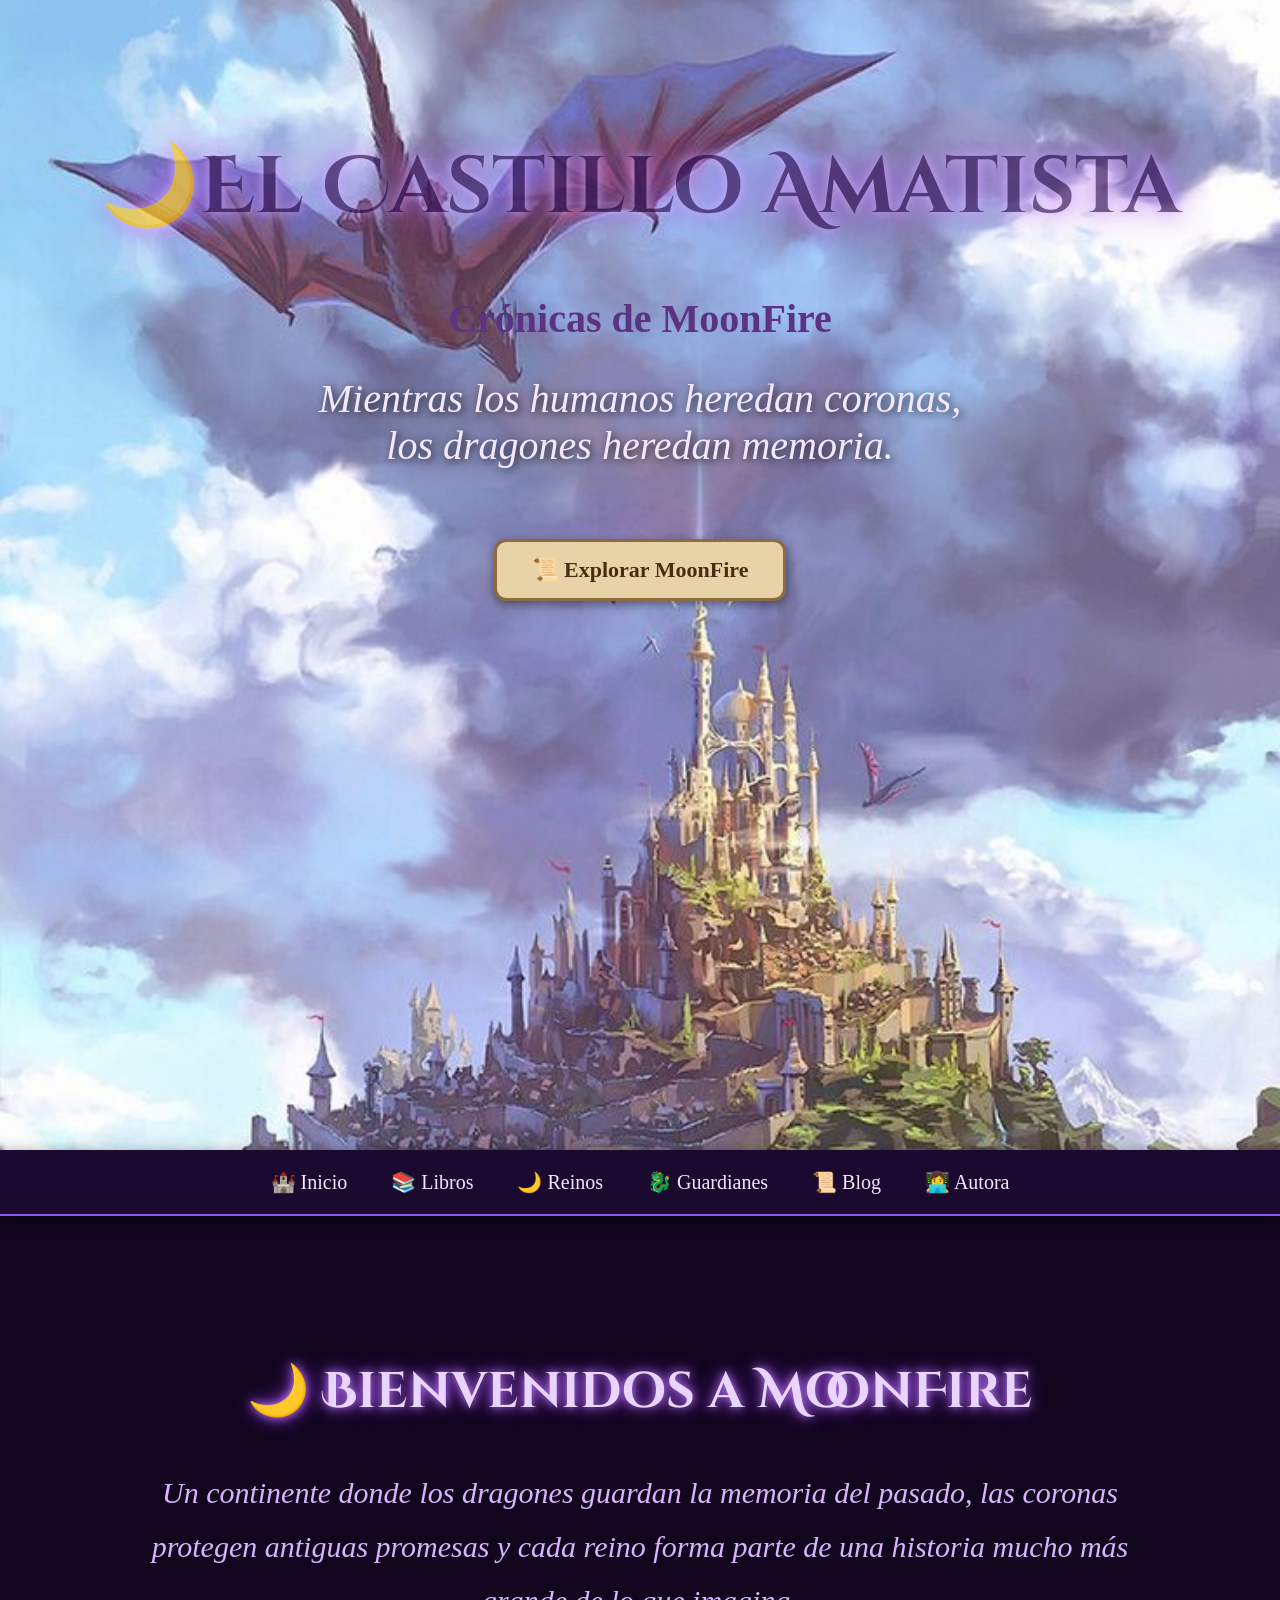
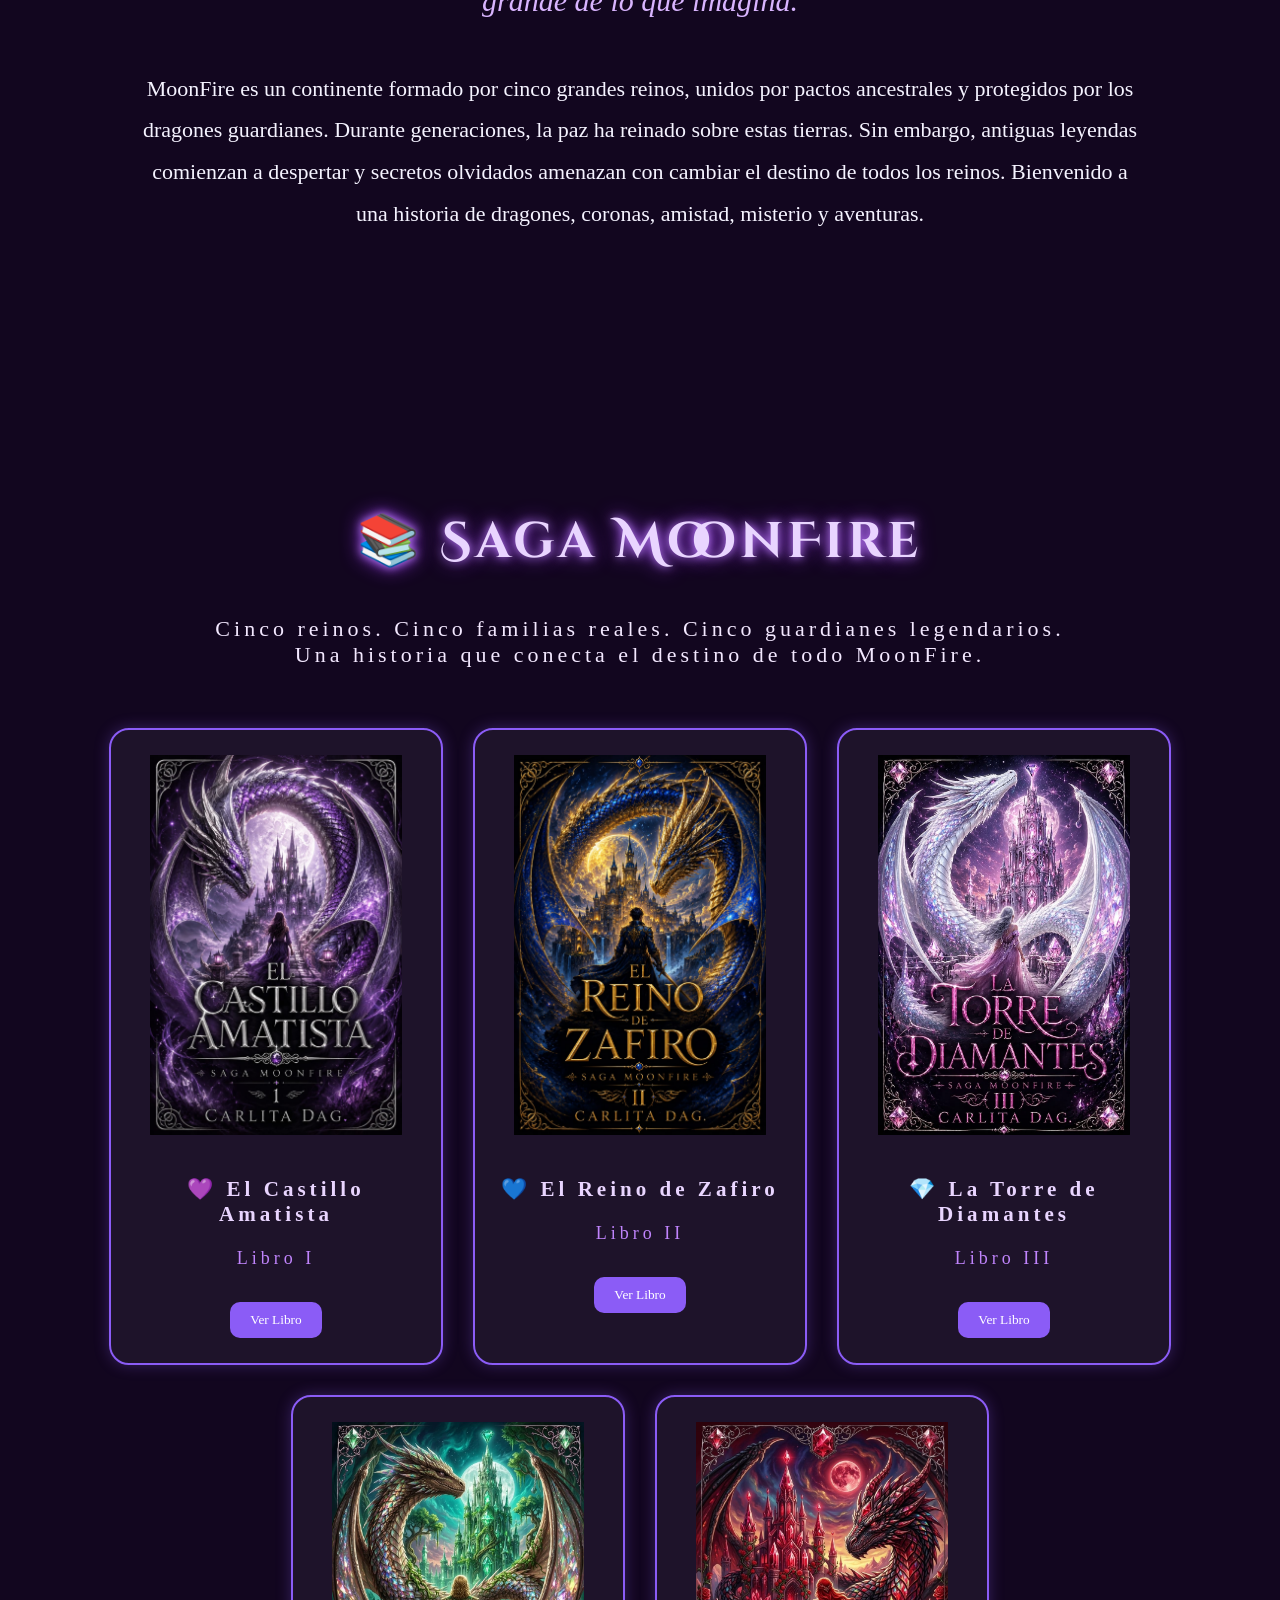
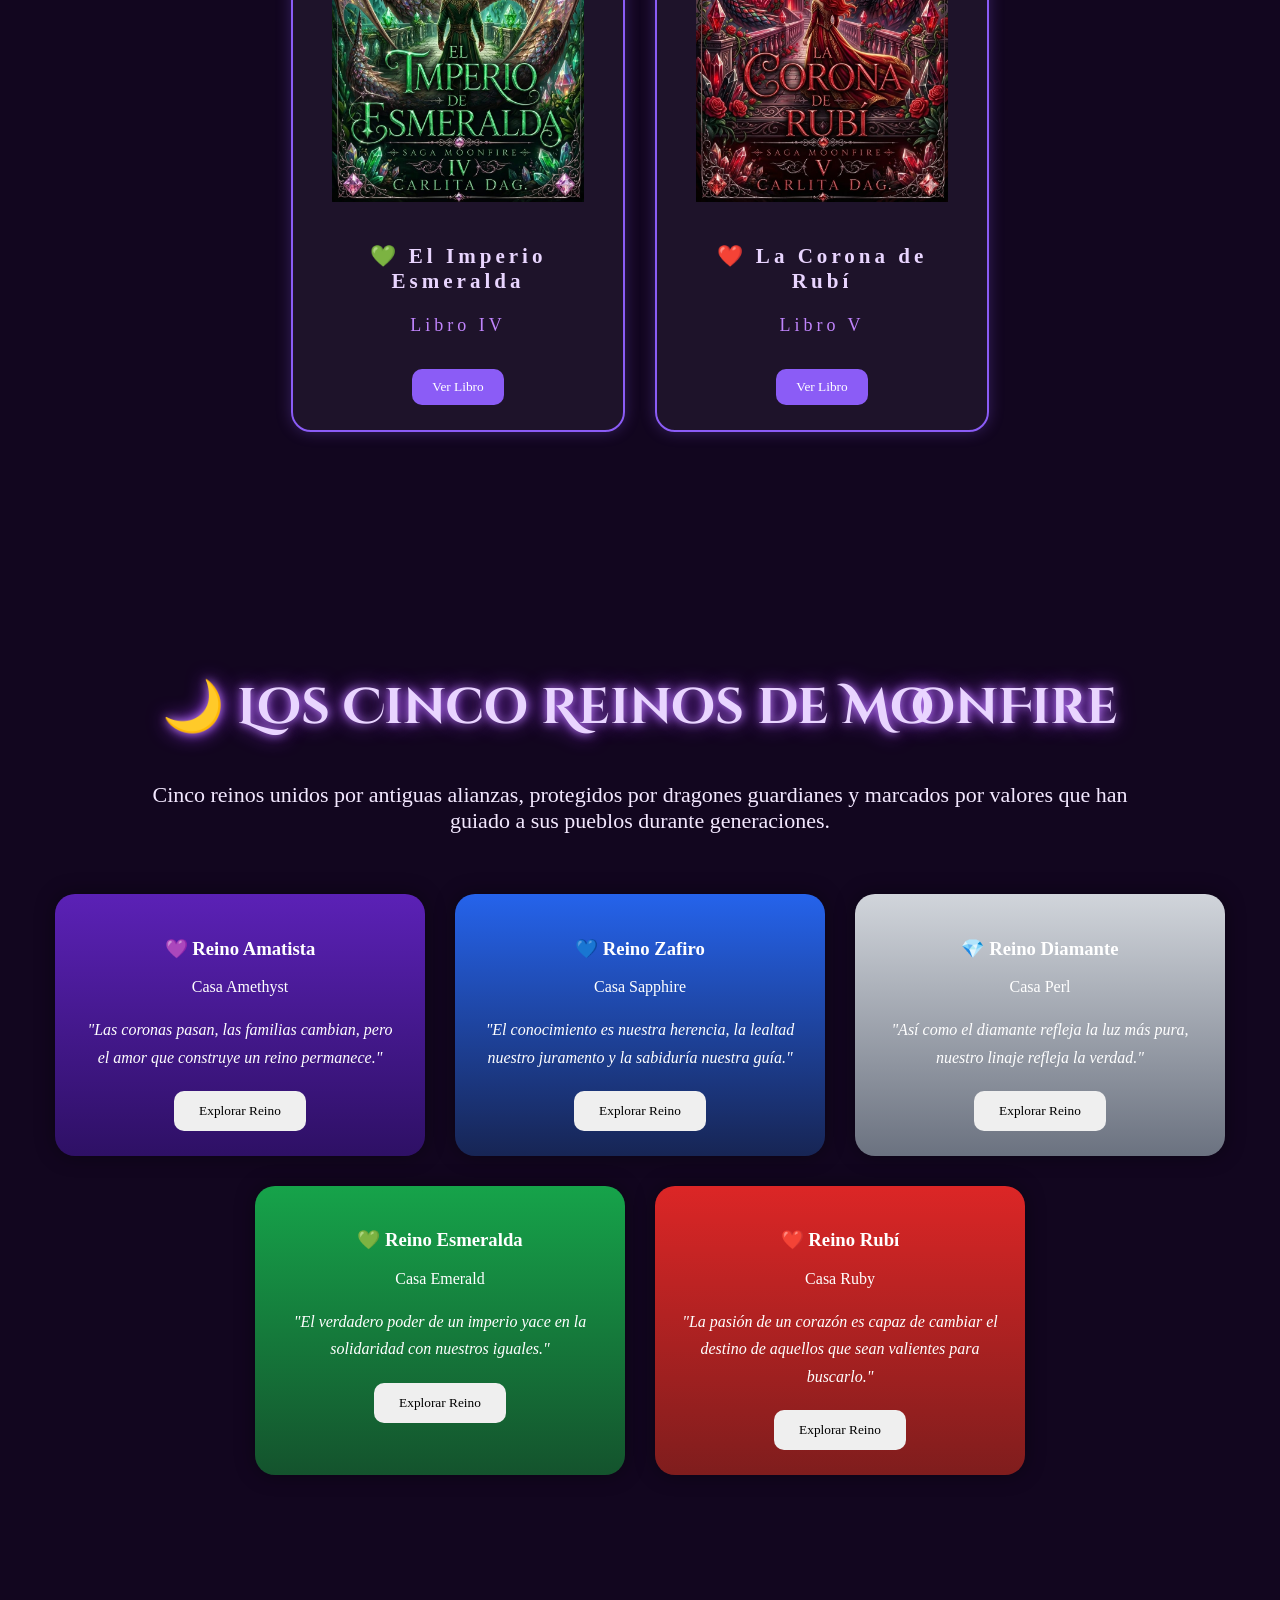
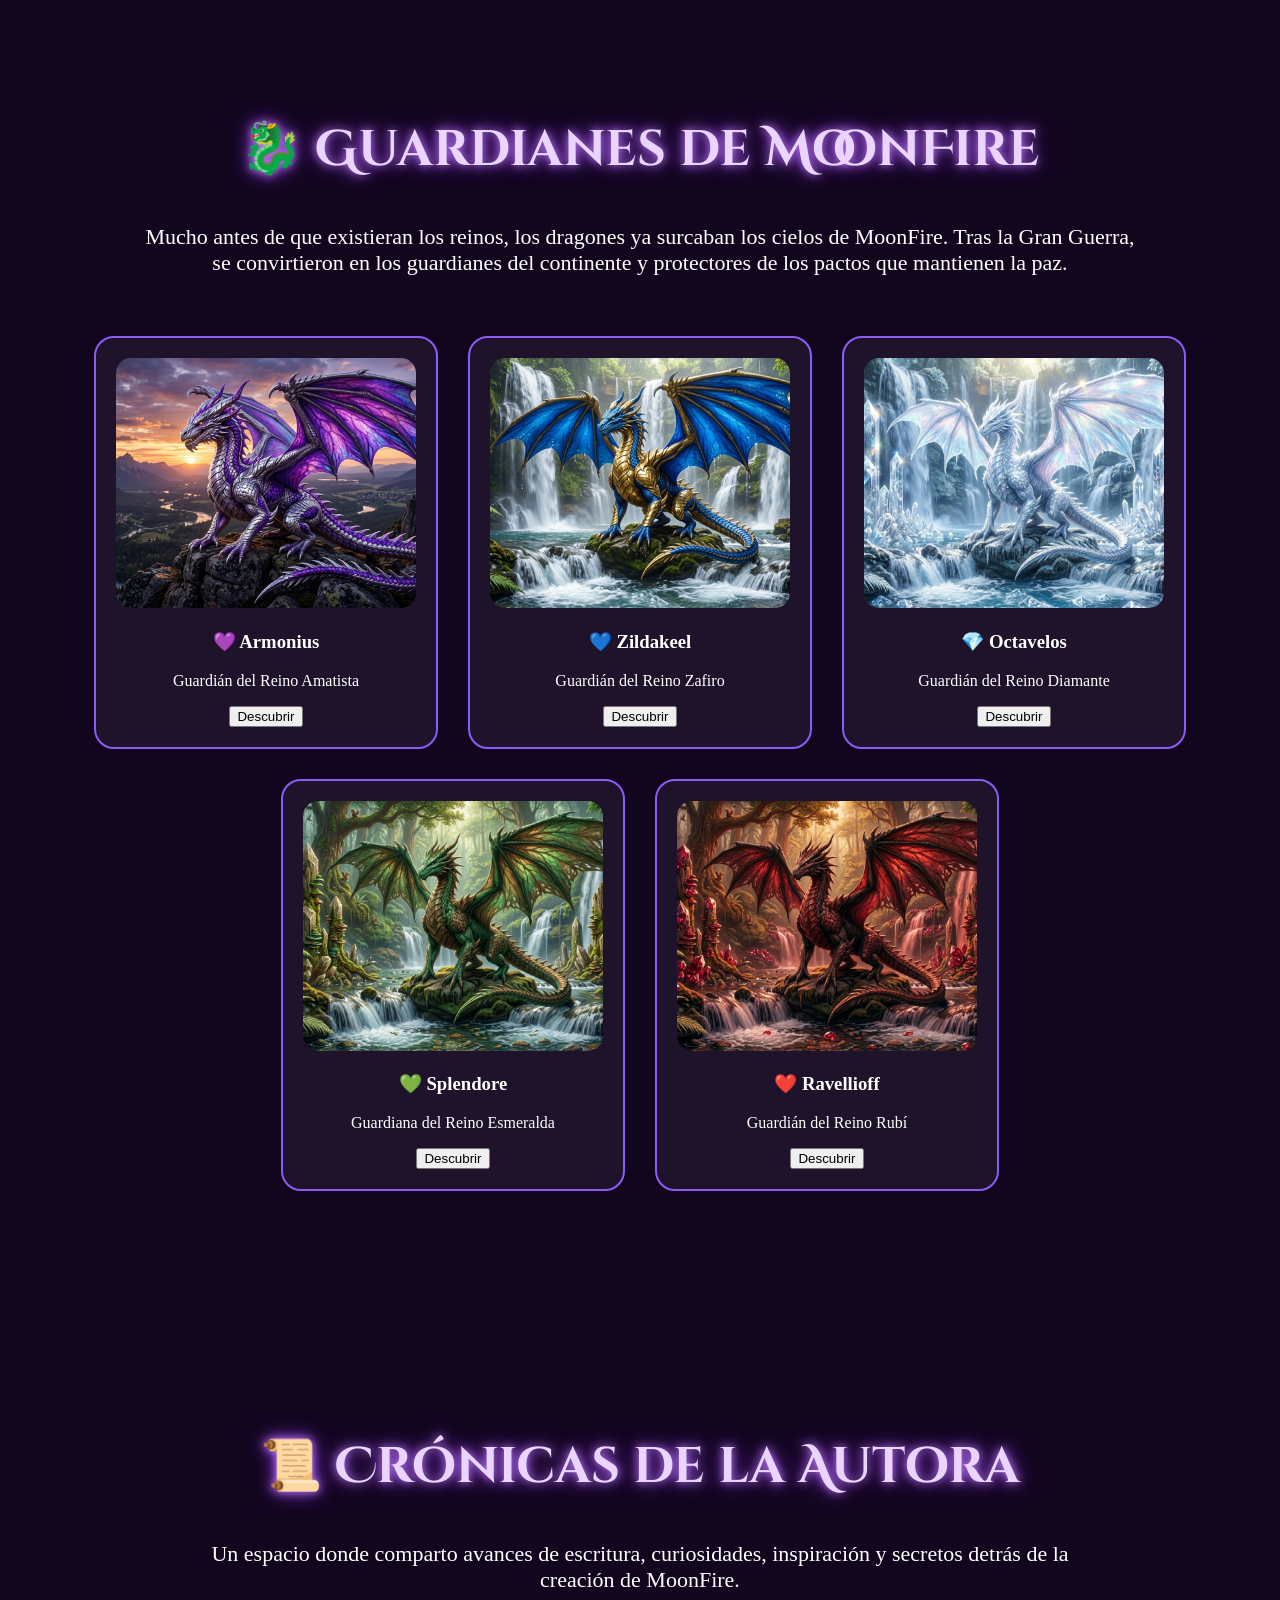
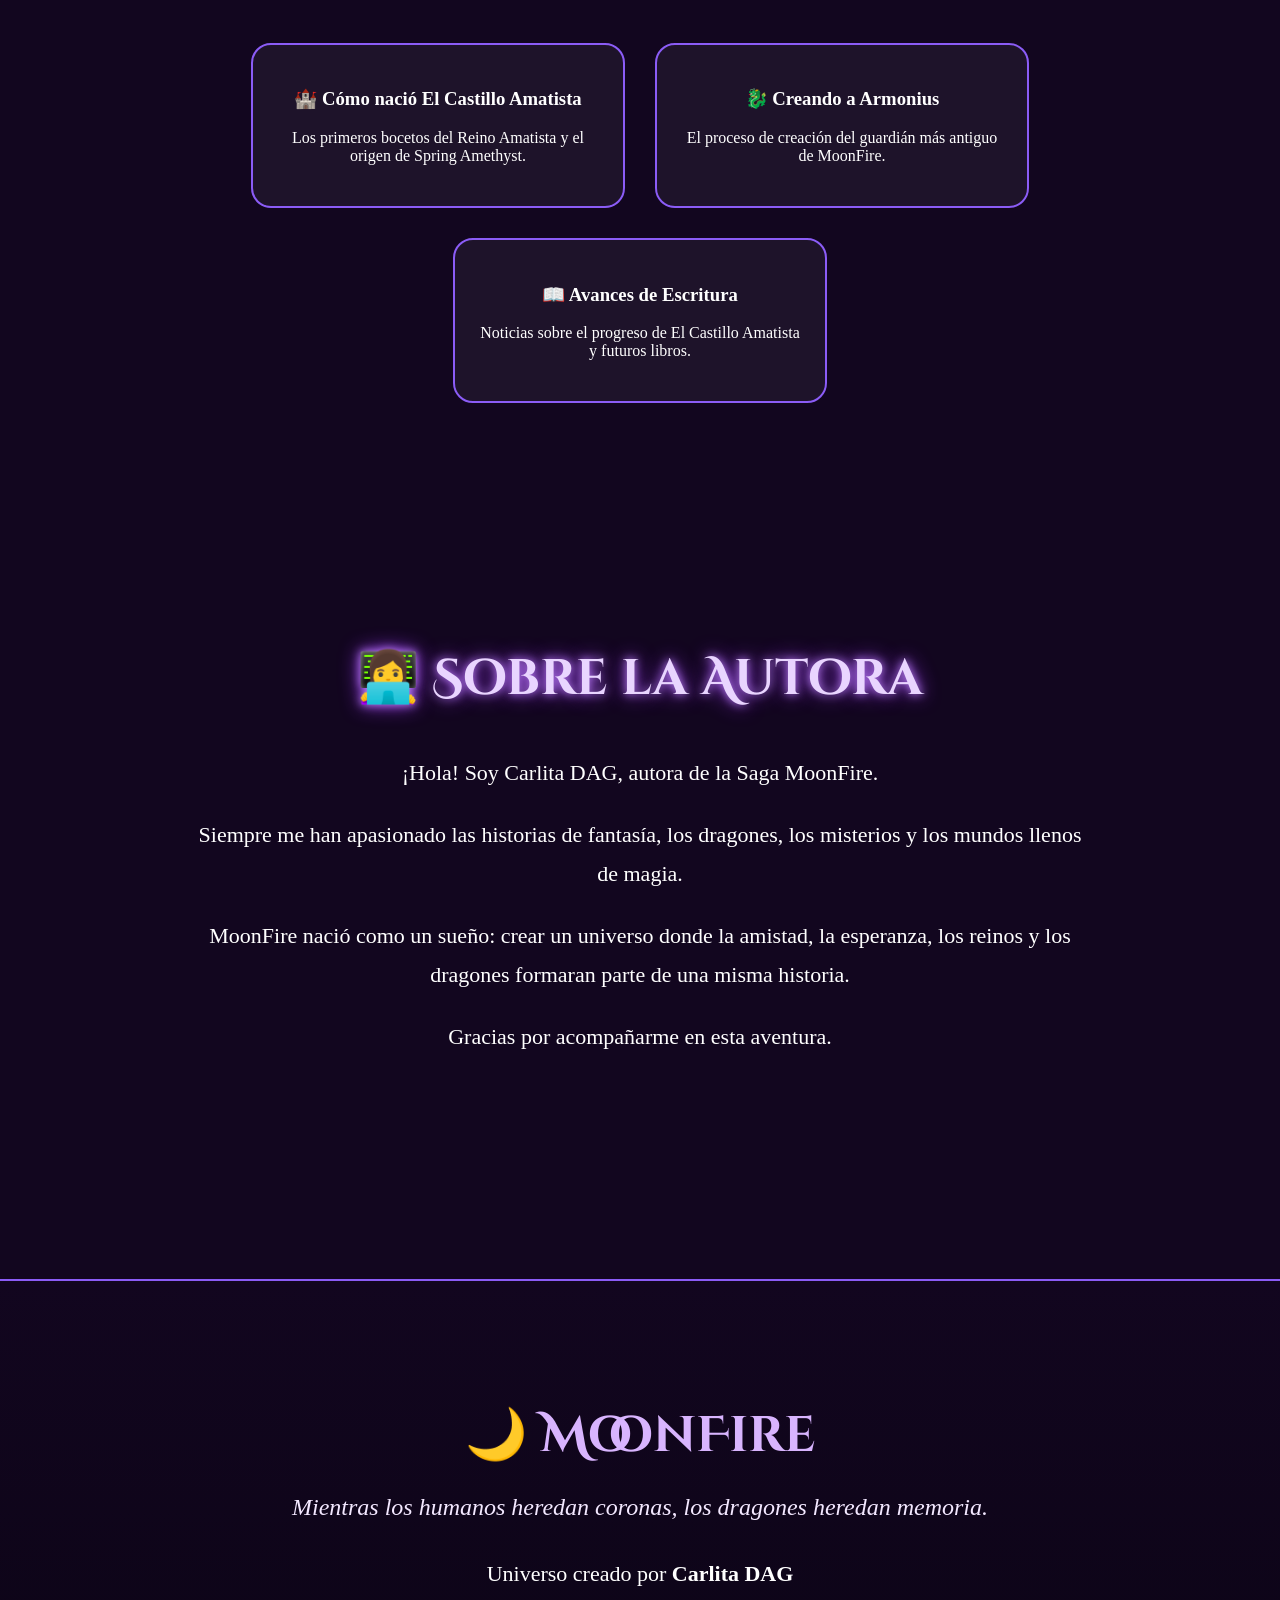
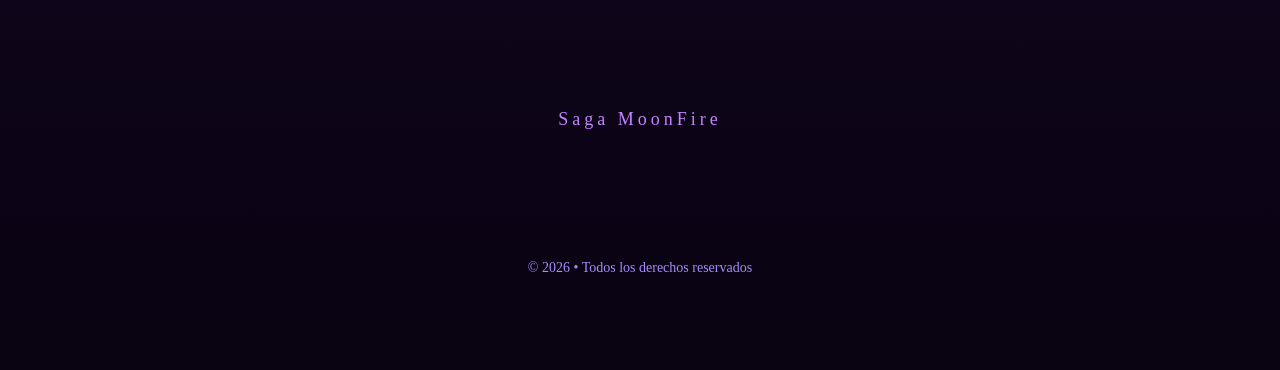
==== index.html @ ded95fde "Primera versión de MoonFire" ====
<!DOCTYPE html>
<html lang="es">
<head>
    <meta charset="UTF-8">
    <meta name="viewport" content="width=device-width, initial-scale=1.0">
    <title>MoonFire - Crónicas de MoonFire</title>

    <link rel="stylesheet" href="style.css">
    <link href="https://fonts.googleapis.com/css2?family=Cinzel+Decorative:wght@400;700&display=swap" rel="stylesheet">
</head>

<body>

<header>
    <h1 class="titulo-principal">🌙El Castillo Amatista</h1>
    <h2>Crónicas de MoonFire</h2>
    <p class="frase-principal">
    Mientras los humanos heredan coronas,<br>
    los dragones heredan memoria.
</p>
  
<a href="#inicio" class="pergamino-btn" id="explorar">
    📜 Explorar MoonFire
</a>
</header>



<nav class="menu-principal">

    <a href="#inicio">🏰 Inicio</a>

    <a href="#libros">📚 Libros</a>

    <a href="#reinos">🌙 Reinos</a>

    <a href="#guardianes">🐉 Guardianes</a>

    <a href="#blog">📜 Blog</a>

    <a href="#autora">👩‍💻 Autora</a>


</nav>



<section id="inicio" class="bienvenida">

    <h2 class="titulo-seccion">
        🌙 Bienvenidos a MoonFire
    </h2>

    <p class="frase-moonfire">
        Un continente donde los dragones guardan la memoria del pasado,
        las coronas protegen antiguas promesas y cada reino forma parte
        de una historia mucho más grande de lo que imagina.
    </p>

    <p class="texto-moonfire">

        MoonFire es un continente formado por cinco grandes reinos,
        unidos por pactos ancestrales y protegidos por los dragones guardianes.

        Durante generaciones, la paz ha reinado sobre estas tierras.
        Sin embargo, antiguas leyendas comienzan a despertar y secretos
        olvidados amenazan con cambiar el destino de todos los reinos.

        Bienvenido a una historia de dragones, coronas, amistad,
        misterio y aventuras.

    </p>

</section>
<section id="libros" class="saga">

    <h2 class="titulo-seccion">
        📚 Saga MoonFire
    </h2>

    <p class="descripcion-saga">
        Cinco reinos. Cinco familias reales.
        Cinco guardianes legendarios.
        Una historia que conecta el destino de todo MoonFire.
    </p>

    <div class="contenedor-libros">

        <div class="libro">
             <img src="portadas/castillo-amatista.jpeg"
         alt="El Castillo Amatista">
            <h3>💜 El Castillo Amatista</h3>
            <p>Libro I</p>
            <button onclick="abrirLibroAmatista()">
    Ver Libro
</button>
        </div>

        <div class="libro">
            <img src="portadas/reino-zafiro.jpeg"
         alt="El Reino de Zafiro">
            <h3>💙 El Reino de Zafiro</h3>
            <p>Libro II</p>
            <button>Ver Libro</button>
        </div>

        <div class="libro">
            <img src="portadas/torre-diamantes.jpeg"
         alt="La Torre de Diamantes">
            <h3>💎 La Torre de Diamantes</h3>
            <p>Libro III</p>
            <button>Ver Libro</button>
        </div>

        <div class="libro">
            <img src="portadas/imperio-esmeralda.jpeg"
         alt="El Imperio Esmeralda">
            <h3>💚 El Imperio Esmeralda</h3>
            <p>Libro IV</p>
            <button>Ver Libro</button>
        </div>

        <div class="libro">
            <img src="portadas/corona-rubi.jpeg"
         alt="La Corona de Rubí">
            <h3>❤️ La Corona de Rubí</h3>
            <p>Libro V</p>
            <button>Ver Libro</button>
        </div>

    </div>

</section>
<section id="reinos" class="reinos">

    <h2 class="titulo-seccion">
        🌙 Los Cinco Reinos de MoonFire
    </h2>

    <p class="descripcion-reinos">
        Cinco reinos unidos por antiguas alianzas, protegidos por dragones guardianes y marcados por valores que han guiado a sus pueblos durante generaciones.
    </p>

    <div class="contenedor-reinos">

        <div class="reino amatista">
            <h3>💜 Reino Amatista</h3>
            <p>Casa Amethyst</p>
            <blockquote>
                "Las coronas pasan, las familias cambian, pero el amor que construye un reino permanece."
            </blockquote>
    <button onclick="abrirReino(
    '💜 Reino Amatista',
    'escudos/escudo-amethyst.jpg',
    'familias/familia-amethyst.jpeg',
    'mapas/mapa-amatista.jpeg',
    '🐉 Dragón Guardián: Armonius'
    )">
    Explorar Reino
    </button>
        </div>

        <div class="reino zafiro">
            <h3>💙 Reino Zafiro</h3>
            <p>Casa Sapphire</p>
            <blockquote>
                "El conocimiento es nuestra herencia, la lealtad nuestro juramento y la sabiduría nuestra guía."
            </blockquote>
            <button onclick="abrirReino(
    '💙 Reino Zafiro',
    'escudos/escudo-sapphire.jpeg',
    'familias/familia-sapphire.jpeg',
    'mapas/mapa-zafiro.jpg',
    '🐉 Dragón Guardián: Zildakeel'
    )">
    Explorar Reino
    </button>
        </div>

        <div class="reino diamante">
            <h3>💎 Reino Diamante</h3>
            <p>Casa Perl</p>
            <blockquote>
                "Así como el diamante refleja la luz más pura, nuestro linaje refleja la verdad."
            </blockquote>
            <button onclick="abrirReino(
    '💎 Reino Diamante',
    'escudos/escudo-perl.jpeg',
    'familias/familia-perl.jpeg',
    'mapas/mapa-diamante.jpg',
    '🐉 Dragón Guardián: Octavelos'
    )">
    Explorar Reino
    </button>
        </div>

        <div class="reino esmeralda">
            <h3>💚 Reino Esmeralda</h3>
            <p>Casa Emerald</p>
            <blockquote>
                "El verdadero poder de un imperio yace en la solidaridad con nuestros iguales."
            </blockquote>
            <button onclick="abrirReino(
    '💚 Reino Esmeralda',
    'escudos/escudo-emerald.jpeg',
    'familias/familia-emerald.jpeg',
    'mapas/mapa-esmeralda.jpg',
    '🐉 Dragón Guardián: Splendore'
    )">
    Explorar Reino
    </button>
        </div>

        <div class="reino rubi">
            <h3>❤️ Reino Rubí</h3>
            <p>Casa Ruby</p>
            <blockquote>
                "La pasión de un corazón es capaz de cambiar el destino de aquellos que sean valientes para buscarlo."
            </blockquote>
           <button onclick="abrirReino(
    '❤️ Reino Rubí',
    'escudos/escudo-ruby.jpeg',
    'familias/familia-ruby.jpeg',
    'mapas/mapa-rubi.jpg',
    '🐉 Dragón Guardián: Ravellioff'
    )">
    Explorar Reino
    </button>
        </div>

    </div>

</section>
<section id="guardianes" class="guardianes">

    <h2 class="titulo-seccion">
        🐉 Guardianes de MoonFire
    </h2>

    <p class="descripcion-guardianes">
        Mucho antes de que existieran los reinos, los dragones ya surcaban los cielos de MoonFire. Tras la Gran Guerra, se convirtieron en los guardianes del continente y protectores de los pactos que mantienen la paz.
    </p>

    <div class="contenedor-guardianes">

        <div class="guardian">
            <img src="dragones/armonius.png" alt="Armonius">
            <h3>💜 Armonius</h3>
            <p>Guardián del Reino Amatista</p>
            <button onclick="abrirGuardian(
            '💜 Armonius',
            'El Guardián de la Memoria',
            'El más antiguo de los cinco guardianes. Paciente, reflexivo y profundamente admirado por los dragones. Conserva los recuerdos de MoonFire y cree firmemente en la esperanza de los humanos, especialmente en Spring Amethyst.',
            'dragones/armonius.png'
            )">Descubrir</button>
        </div>

        <div class="guardian">
            <img src="dragones/zildakeel.png" alt="Zildakeel">
            <h3>💙 Zildakeel</h3>
            <p>Guardián del Reino Zafiro</p>
            <button onclick="abrirGuardian(
            '💙 Zildakeel',
            'El Guardián de la Sabiduría',
            'Imponente y silencioso. Aunque a veces cuestiona el antiguo pacto, su lealtad hacia MoonFire es inquebrantable. Reconoce un enorme potencial en Valentino Sapphire.',
            'dragones/zildakeel.png'
            )">Descubrir</button>
        </div>

        <div class="guardian">
            <img src="dragones/octavelos.png" alt="Octavelos">
            <h3>💎 Octavelos</h3>
            <p>Guardián del Reino Diamante</p>
            <button onclick="abrirGuardian(
            '💎 Octavelos',
            'El Guardián de la Verdad',
            'El más joven de los guardianes. Calmado, observador y siempre dispuesto a decir aquello que los demás prefieren callar.',
            'dragones/octavelos.png'
            )">Descubrir</button>
        </div>

        <div class="guardian">
            <img src="dragones/splendore.png" alt="Splendore">
            <h3>💚 Splendore</h3>
            <p>Guardiana del Reino Esmeralda</p>
            <button onclick="abrirGuardian(
            '💚 Splendore',
            'La Guardiana de la Unión',
            'Carismática y cercana a los humanos. Disfruta convivir con ellos, pero demuestra una firmeza inquebrantable cuando MoonFire está en peligro.',
            'dragones/splendore.png'
            )">Descubrir</button>
        </div>

        <div class="guardian">
            <img src="dragones/ravellioff.png" alt="Ravellioff">
            <h3>❤️ Ravellioff</h3>
            <p>Guardián del Reino Rubí</p>
            <button onclick="abrirGuardian(
            '❤️ Ravellioff',
            'El Guardián de la Pasión',
            'Estricto y apasionado. Defiende el pacto con intensidad y cree que Rubina Ruby está destinada a encender una nueva era para MoonFire.',
            'dragones/ravellioff.png'
            )">Descubrir</button>
        </div>

    </div>

</section>

<section id="blog" class="blog">

    <h2 class="titulo-seccion">
        📜 Crónicas de la Autora
    </h2>

    <p class="descripcion-blog">
        Un espacio donde comparto avances de escritura, curiosidades, inspiración y secretos detrás de la creación de MoonFire.
    </p>

    <div class="contenedor-blog">

        <div class="entrada-blog">
            <h3>🏰 Cómo nació El Castillo Amatista</h3>
            <p>
                Los primeros bocetos del Reino Amatista y el origen de Spring Amethyst.
            </p>
        </div>

        <div class="entrada-blog">
            <h3>🐉 Creando a Armonius</h3>
            <p>
                El proceso de creación del guardián más antiguo de MoonFire.
            </p>
        </div>

        <div class="entrada-blog">
            <h3>📖 Avances de Escritura</h3>
            <p>
                Noticias sobre el progreso de El Castillo Amatista y futuros libros.
            </p>
        </div>

    </div>

</section>

<section id="autora" class="autora">

    <h2 class="titulo-seccion">
        👩‍💻 Sobre la Autora
    </h2>

    <div class="contenido-autora">

        <div class="texto-autora">

            <p>
                ¡Hola! Soy Carlita DAG, autora de la Saga MoonFire.
            </p>

            <p>
                Siempre me han apasionado las historias de fantasía, los dragones, los misterios y los mundos llenos de magia.
            </p>

            <p>
                MoonFire nació como un sueño: crear un universo donde la amistad, la esperanza, los reinos y los dragones formaran parte de una misma historia.
            </p>

            <p>
                Gracias por acompañarme en esta aventura.
            </p>

        </div>

    </div>

</section>


<footer class="footer-moonfire">

    <div class="footer-contenido">

        <h2>🌙 MoonFire</h2>

        <p class="frase-final">
            Mientras los humanos heredan coronas,
            los dragones heredan memoria.
        </p>

        <p class="credito">
            Universo creado por <strong>Carlita DAG</strong>
        </p>

        <p class="saga">
            Saga MoonFire
        </p>

        <p class="anio">
            © 2026 • Todos los derechos reservados
        </p>

    </div>

</footer>

<div id="ventanaReino" class="modal">

    <div class="contenido-modal">

        <span class="cerrar" onclick="cerrarModal()">✖</span>

        <h2 id="tituloReino"></h2>

        <div class="contenido-reino">

            <div>
                <h3>🛡️ Escudo</h3>
                <img id="escudoReino">
            </div>

            <div>
                <h3>👑 Árbol Genealógico</h3>
                <img id="arbolReino">
            </div>

            <div>
                <h3>🗺️ Mapa</h3>
                <img id="mapaReino">
            </div>

        </div>

        <p id="dragonReino"></p>

    </div>

</div>

<script src="script.js"></script>
</body>

<div id="libroAmatista" class="modal">

    <div class="contenido-modal">

        <span class="cerrar" onclick="cerrarLibro()">
            ✖
        </span>

        <h2>📖 El Castillo Amatista</h2>

        <p>
            Durante siglos, el Reino Amatista ha vivido bajo la protección
            de antiguos dragones guardianes...
        </p>

        <h3>Capítulos</h3>
<a href="capitulos/profecia.html">
    <button>✨ La Profecía</button>
</a>
<a href="capitulos/prologo.html">
    <button>📜 Prólogo</button>
</a>
       <a href="capitulos/capitulo1.html">
    <button>🌸 Capítulo 1 - Amanecer</button>
</a>

        <button>Capítulo 2 - Promesas</button>

        <button>Capítulo 3 - Ecos</button>

        <button>Capítulo 4 - Aliados</button>

    </div>

</div>
<div id="modalGuardian" class="modal">

    <div class="contenido-modal">

        <span class="cerrar" onclick="cerrarGuardian()">
            ✖
        </span>

        <h2 id="nombreGuardian"></h2>


        <h3 id="tituloGuardian"></h3>

        <p id="descripcionGuardian"></p>

    </div>

</div>

</body>

<div id="estrellas"></div>
</html>
---- style.css ----
body{

    margin:0;

    background:#12061f;

    color:white;

    font-family:Georgia, serif;

}

header{

    text-align:center;

    padding:80px;

    background:linear-gradient(
        #2f124d,
        #12061f
    );

}

h1{

    color:#471481;

    font-size:100px;

}

nav{

    background:#2a103f;

    text-align:center;

    padding:15px;

}

nav a{

    color:white;

    text-decoration:none;

    margin:15px;

}

section{

    padding:50px;

}

h2{

    color:#5c3382;
    font-size:40px;
}

footer{

    text-align:center;

    padding:30px;

    background:#2a103f;

}
header{
    height:110vh;

    background-image:url("imagenes/castillo-portada.jpg");

    background-size:cover;

    background-position:center;

    text-align:center;
}
.frase-principal{

    font-size: 40px;

    font-style: italic;

    color: #f3e8ff;

    text-align: center;

    margin-top: 20px;

    text-shadow: 2px 2px 8px rgba(0,0,0,0.8);

}
.titulo-principal{

    font-family: 'Cinzel Decorative', serif;

    font-size: 80px;

    color: #39155f;

    text-align: center;

    text-shadow:
        0 0 10px #d8b4fe,
        0 0 20px #c084fc,
        0 0 40px #9333ea;

}
.pergamino-btn{

    display:inline-block;

    margin-top:30px;

    padding:15px 35px;

    background:#e7d3a7;

    color:#4b2c12;

    text-decoration:none;

    font-family:'Cinzel', serif;

    font-size:22px;

    font-weight:bold;

    border:3px solid #8b6b3f;

    border-radius:12px;

    box-shadow:
        0 4px 10px rgba(0,0,0,0.4);

    transition:0.3s;
}

.pergamino-btn:hover{

    transform:scale(1.05);

    background:#f4e4bc;

    box-shadow:
        0 0 15px #d6b36d;
}
.menu-principal{

    background: rgba(30,10,50,0.95);

    padding: 20px;

    text-align: center;

    position: sticky;

    top: 0;

    z-index: 1000;

    border-bottom: 2px solid #8b5cf6;

    box-shadow: 0 4px 15px rgba(0,0,0,0.5);

}
.menu-principal a{

    color: #f3e8ff;

    text-decoration: none;

    margin: 0 20px;

    font-family: 'Cinzel', serif;

    font-size: 20px;

    transition: 0.3s;

}
.menu-principal a:hover{

    color: #d8b4fe;

    text-shadow:
        0 0 10px #c084fc,
        0 0 20px #9333ea;

}
.bienvenida{

    max-width: 1000px;

    margin: auto;

    padding: 100px 50px;

    text-align: center;

}
.titulo-seccion{

    font-family: 'Cinzel Decorative', serif;

    font-size: 50px;

    color: #e9d5ff;

    margin-bottom: 40px;

    text-shadow:
        0 0 10px #c084fc,
        0 0 20px #9333ea;

}
.frase-moonfire{

    font-family: 'Cinzel', serif;

    font-size: 30px;

    color: #d8b4fe;

    line-height: 1.8;

    margin-bottom: 40px;

    font-style: italic;

}
.texto-moonfire{

    font-size: 22px;

    line-height: 1.9;

    color: #f5f3ff;

}
.saga{

    padding:100px 50px;

    text-align:center;

}
.descripcion-saga{

    font-size:22px;

    max-width:900px;

    margin:auto;

    margin-bottom:60px;

    color:#f3e8ff;

}
.contenedor-libros{

    display:flex;

    flex-wrap:wrap;

    justify-content:center;

    gap:30px;

}
.libro{

    width:280px;

    padding:25px;

    background:rgba(255,255,255,0.05);

    border:2px solid #8b5cf6;

    border-radius:20px;

    box-shadow:0 0 15px rgba(139,92,246,0.3);

    transition:0.4s;

}
.libro:hover{

    transform:translateY(-10px);

    box-shadow:
        0 0 20px #a855f7,
        0 0 40px #7e22ce;

}
.libro h3{

    font-family:'Cinzel', serif;

    color:#e9d5ff;

}
.libro button{

    margin-top:15px;

    padding:10px 20px;

    border:none;

    border-radius:10px;

    background:#8b5cf6;

    color:white;

    cursor:pointer;

    font-family:'Cinzel', serif;

}
.libro img{

    width:100%;

    height:380px;

    object-fit: contain;

    border-radius:15px;

    margin-bottom:15px;

}
const boton = document.getElementById("explorar");

boton.addEventListener("click", function() {

    alert("Bienvenido a MoonFire 🌙🐉");

});
.libro img{

    transition:0.5s;

}

.libro img:hover{

    transform:scale(1.05);

}
html{

    scroll-behavior:smooth;

}
.reinos{

    padding:100px 50px;

    text-align:center;

}
.descripcion-reinos{

    max-width:1000px;

    margin:auto;

    margin-bottom:60px;

    font-size:22px;

    color:#f3e8ff;

}
.contenedor-reinos{

    display:flex;

    flex-wrap:wrap;

    justify-content:center;

    gap:30px;

}
.reino{

    width:320px;

    padding:25px;

    border-radius:20px;

    color:white;

    transition:0.4s;

    box-shadow:0 0 20px rgba(0,0,0,0.4);

}
.reino:hover{

    transform:translateY(-10px);

}
.amatista{

    background:linear-gradient(
        #5b21b6,
        #2e1065
    );

}

.zafiro{

    background:linear-gradient(
        #2563eb,
        #172554
    );

}

.diamante{

    background:linear-gradient(
        #d1d5db,
        #6b7280
    );

}

.esmeralda{

    background:linear-gradient(
        #16a34a,
        #14532d
    );

}

.rubi{

    background:linear-gradient(
        #dc2626,
        #7f1d1d
    );

}
.reino blockquote{

    font-style:italic;

    margin:20px 0;

    line-height:1.7;

}
.reino button{

    padding:12px 25px;

    border:none;

    border-radius:10px;

    cursor:pointer;

    font-family:'Cinzel', serif;

}
.modal{

    display:none;

    position:fixed;

    z-index:999;

    left:0;

    top:0;

    width:100%;

    height:100%;

    background:rgba(0,0,0,0.8);

}
.contenido-modal{

    background:#241038;

    width:80%;

    max-width:900px;

    margin:40px auto;

    padding:30px;

    border-radius:20px;

    text-align:center;

    color:white;

    overflow-y:auto;

    max-height:90vh;

}
.cerrar{

    float:right;

    font-size:30px;

    cursor:pointer;

}
.contenido-modal img{

    width:100%;

    max-width:500px;

    margin:20px auto;

    display:block;

    border-radius:15px;

}
.contenido-reino{

    display:flex;

    gap:20px;

    justify-content:center;

    align-items:flex-start;

    margin-top:30px;

}
.contenido-reino div{

    flex:1;

}
.contenido-reino img{

    width:100%;

    border-radius:15px;

}
@media (max-width:768px){

    .contenido-reino{

        flex-direction:column;

        align-items:center;

    }

    .contenido-reino div{

        width:100%;

    }

}
.lectura{

    max-width:900px;

    margin:auto;

    padding:60px;

    line-height:2;

    font-size:22px;

}
.lectura h1{

    text-align:center;

    color:#d8b4fe;

}
.lectura h2{

    text-align:center;

    margin-bottom:40px;

}
.lectura p{

    text-align:justify;

}
.guardianes{

    padding:100px 50px;

    text-align:center;

}
.descripcion-guardianes{

    max-width:1000px;

    margin:auto;

    margin-bottom:60px;

    font-size:22px;

}
.contenedor-guardianes{

    display:flex;

    flex-wrap:wrap;

    justify-content:center;

    gap:30px;

}
.guardian{

    width:300px;

    padding:20px;

    background:rgba(255,255,255,0.05);

    border-radius:20px;

    border:2px solid #8b5cf6;

    transition:0.4s;

}
.guardian:hover{

    transform:translateY(-10px);

}
.guardian img{

    width:100%;

    height:250px;

    object-fit:cover;

    border-radius:15px;

}
#imagenGuardian{

    width:100%;

    max-width:500px;

    border-radius:20px;

    margin-bottom:20px;

}
.blog{

    padding:100px 50px;

    text-align:center;

}
.descripcion-blog{

    max-width:900px;

    margin:auto;

    margin-bottom:50px;

    font-size:22px;

}
.contenedor-blog{

    display:flex;

    flex-wrap:wrap;

    justify-content:center;

    gap:30px;

}
.entrada-blog{

    width:320px;

    padding:25px;

    background:rgba(255,255,255,0.05);

    border:2px solid #8b5cf6;

    border-radius:20px;

}
.autora{

    padding:100px 50px;

    text-align:center;

}
.contenido-autora{

    max-width:900px;

    margin:auto;

}
.texto-autora{

    font-size:22px;

    line-height:1.8;

}
.footer-moonfire{

    margin-top:100px;

    padding:80px 20px;

    text-align:center;

    background:linear-gradient(
        #12061f,
        #090312
    );

    border-top:2px solid #8b5cf6;

}
.footer-contenido h2{

    font-family:'Cinzel Decorative', serif;

    font-size:50px;

    color:#d8b4fe;

    margin-bottom:20px;

}
.frase-final{

    font-family:'Cinzel', serif;

    font-size:24px;

    font-style:italic;

    color:#f3e8ff;

    margin-bottom:40px;

}
.credito{

    font-family:'Cinzel', serif;

    font-size:22px;

    color:#ffffff;

}
.saga{

    font-family:'Cinzel', serif;

    font-size:18px;

    letter-spacing:4px;

    color:#c084fc;

    margin-top:10px;

}
.anio{

    margin-top:30px;

    color:#a78bfa;

    font-size:14px;

}
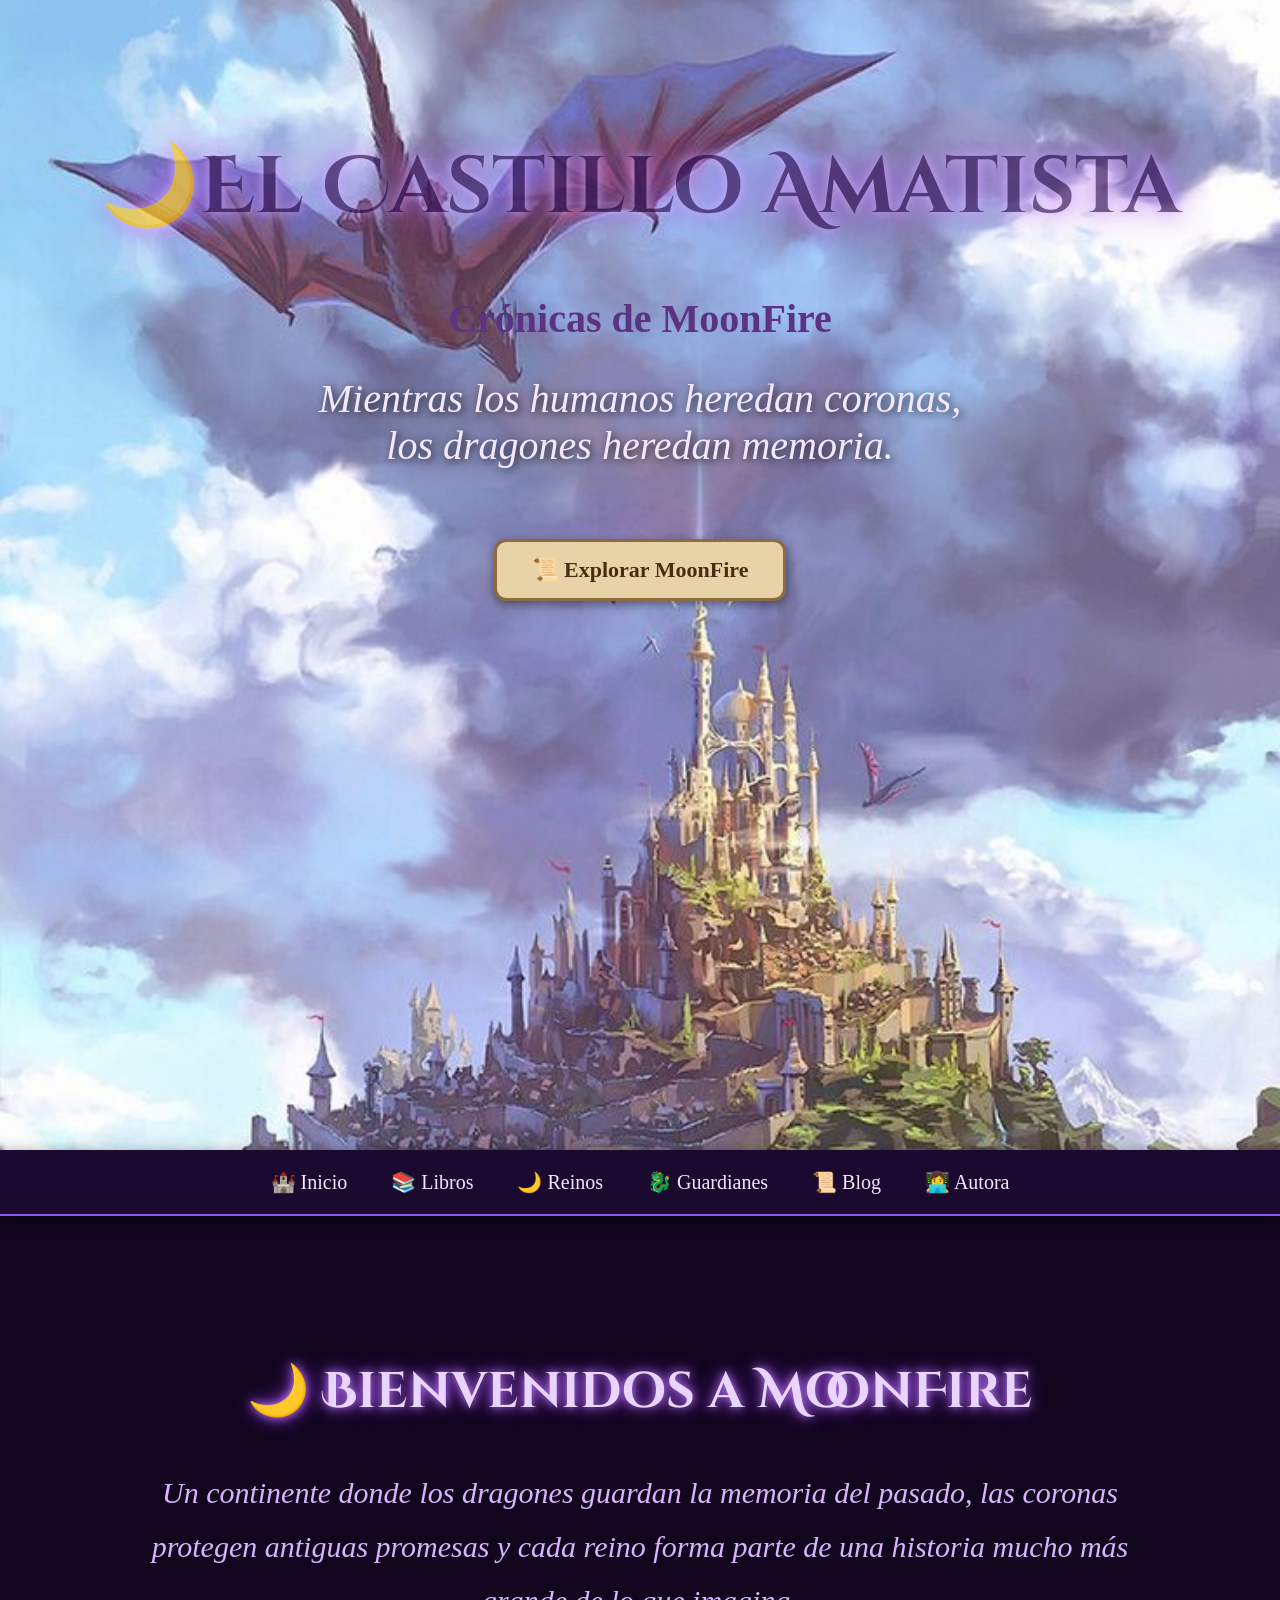
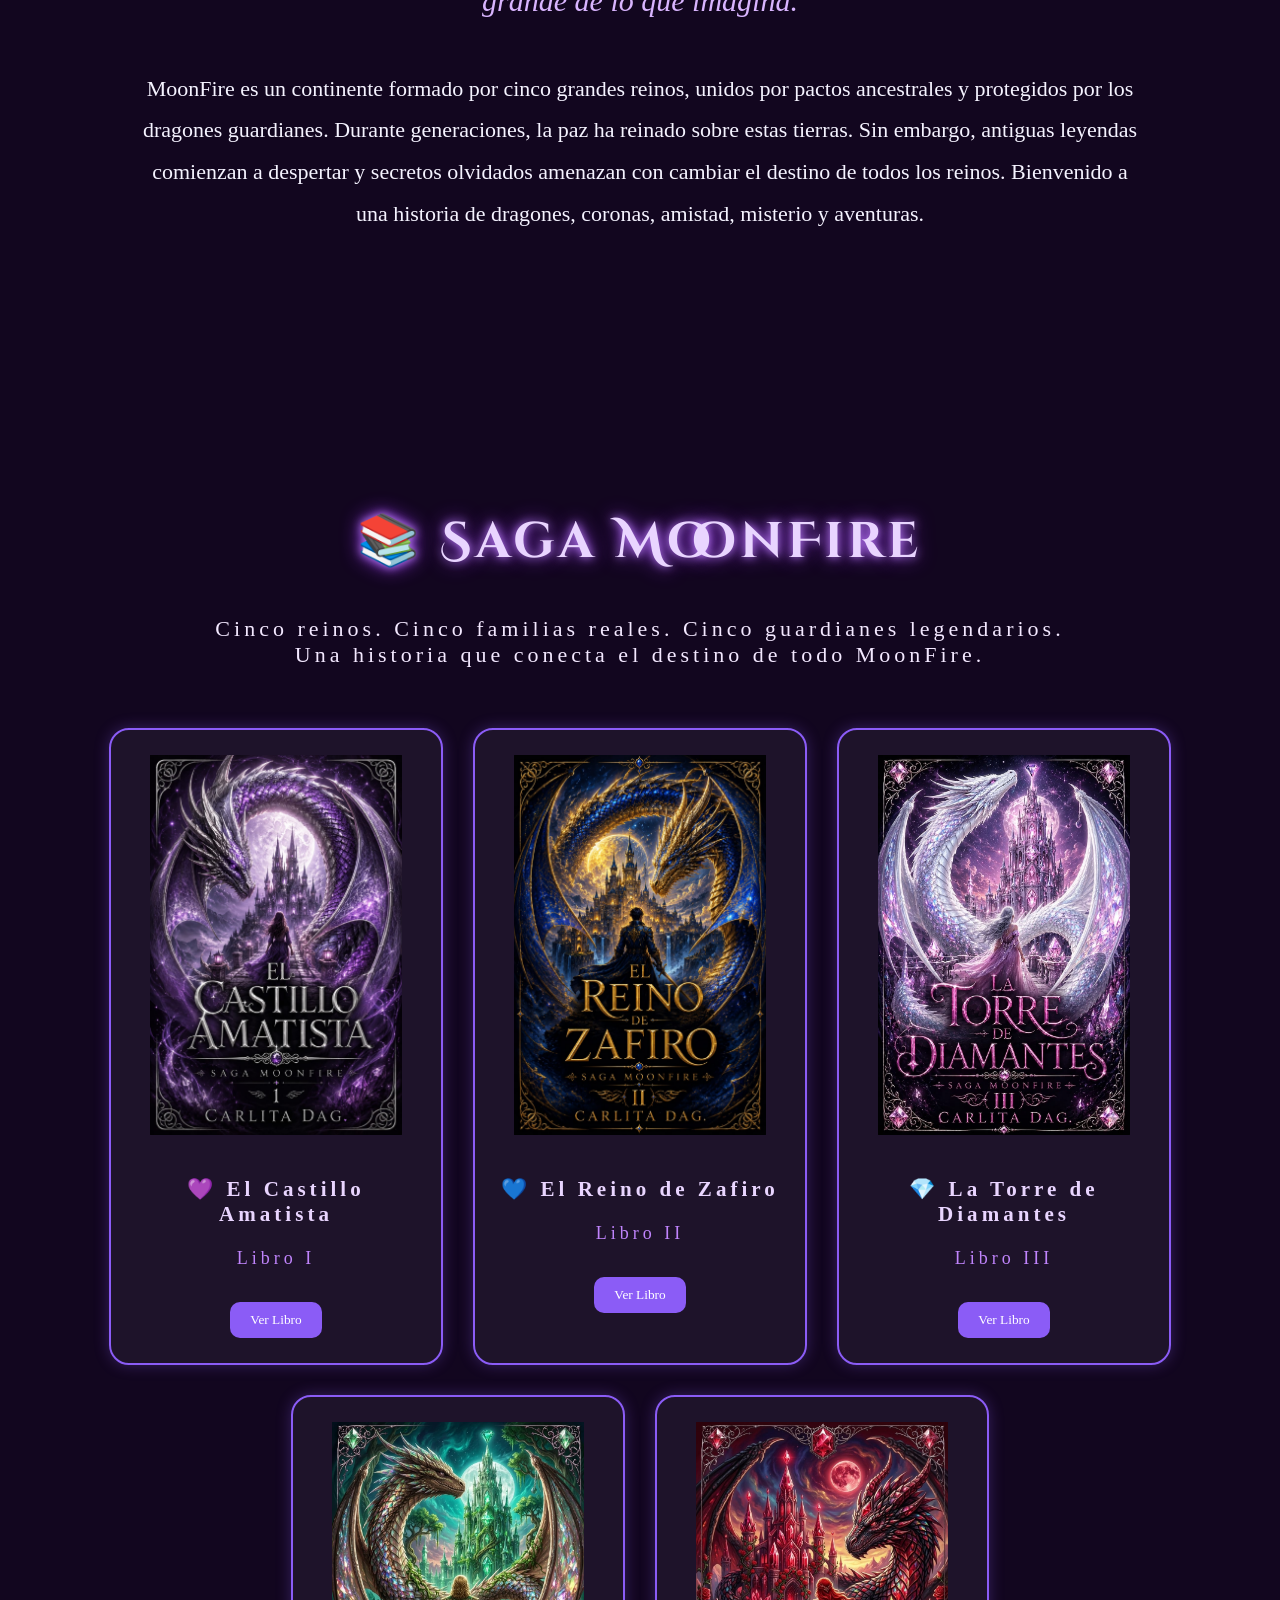
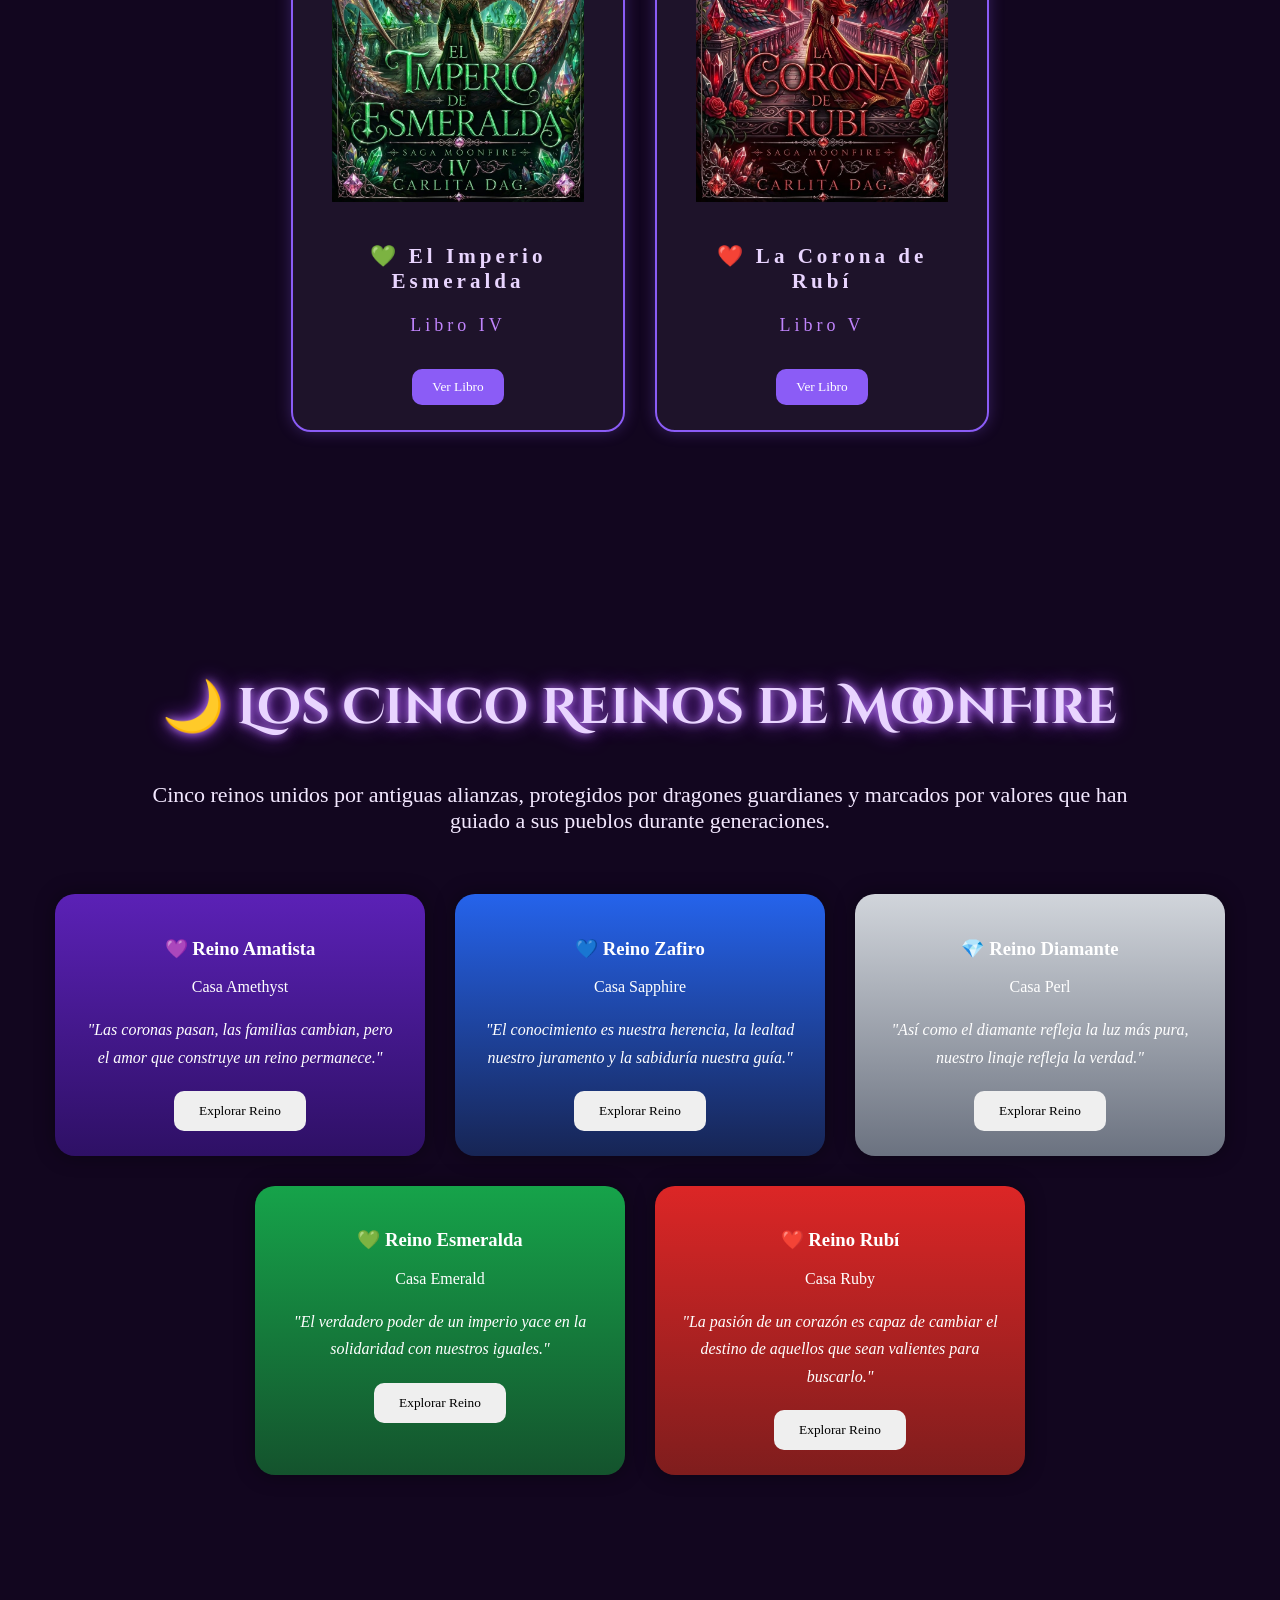
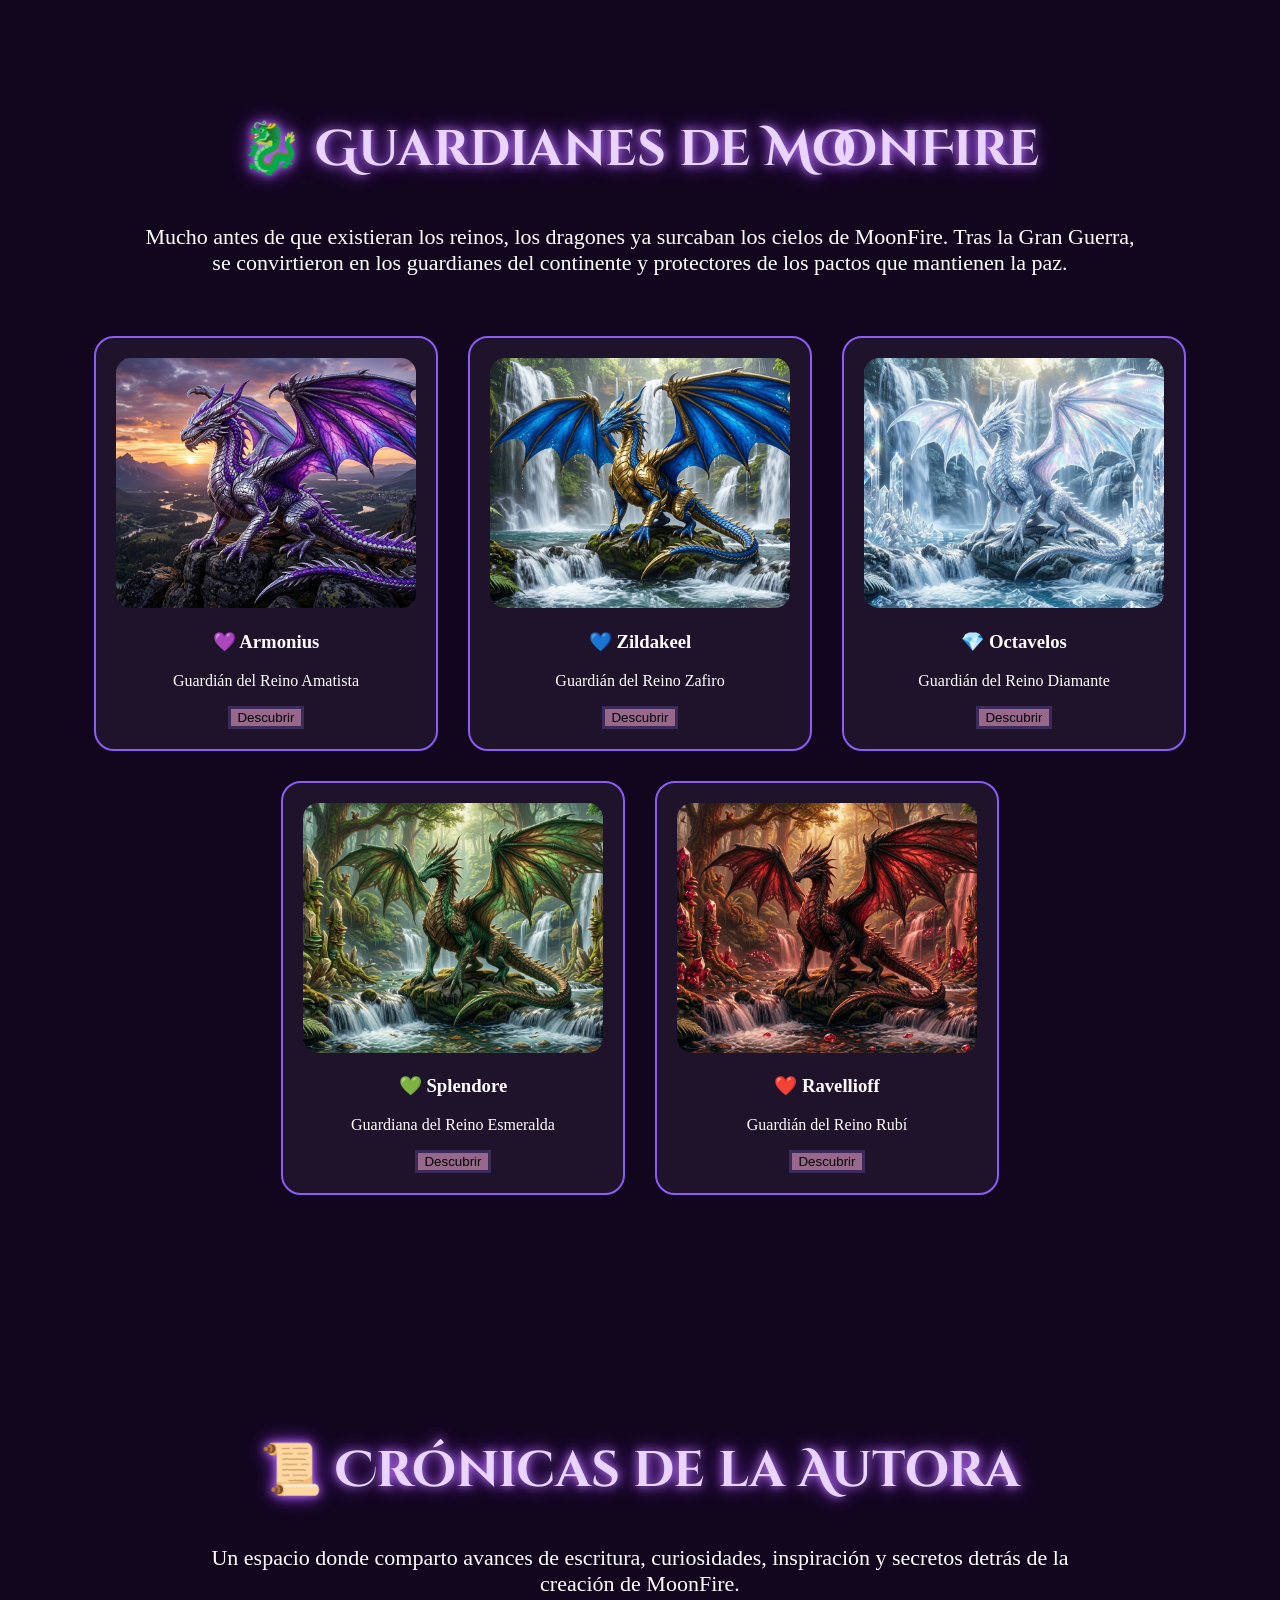
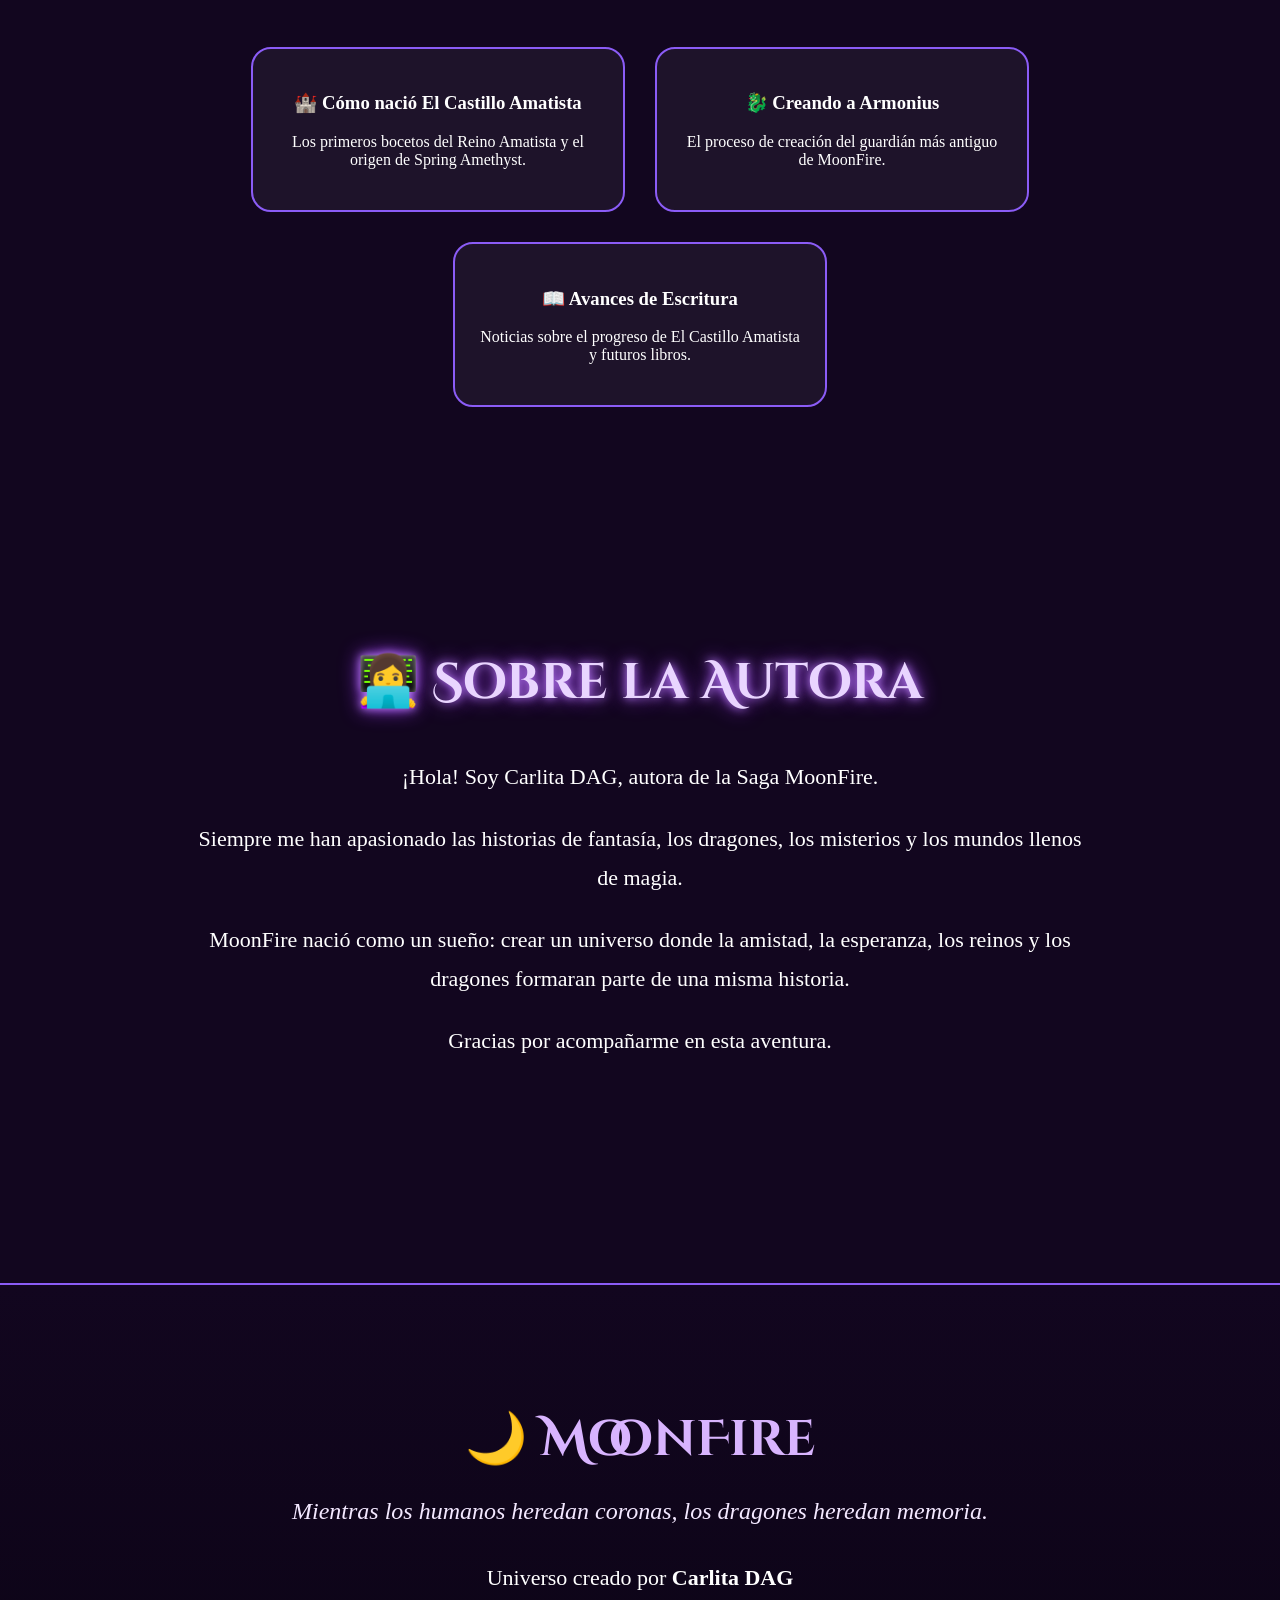
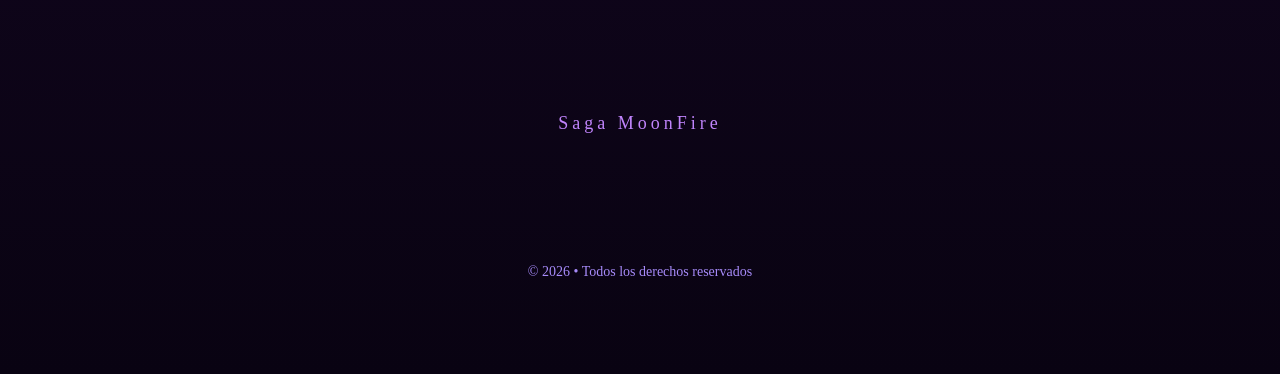
==== commit af762141: "Arreglo dragones" ====
--- a/index.html
+++ b/index.html
@@ -438,7 +438,7 @@
 
 </div>
 
-<script src="script.js"></script>
+
 </body>
 
 <div id="libroAmatista" class="modal">
@@ -486,7 +486,7 @@
 
         <h2 id="nombreGuardian"></h2>
 
-
+        <img id="imagenGuardian">
         <h3 id="tituloGuardian"></h3>
 
         <p id="descripcionGuardian"></p>
@@ -494,7 +494,7 @@
     </div>
 
 </div>
-
+<script src="script.js"></script>
 </body>
 
 <div id="estrellas"></div>
--- a/style.css
+++ b/style.css
@@ -826,4 +826,10 @@
     font-size:14px;
 
 }
-
+.guardian button{
+    background:rgb(151, 104, 139) !important;
+    border:3px solid rgb(60, 43, 88) !important;
+    position:relative;
+    z-index:9999;
+}
+
